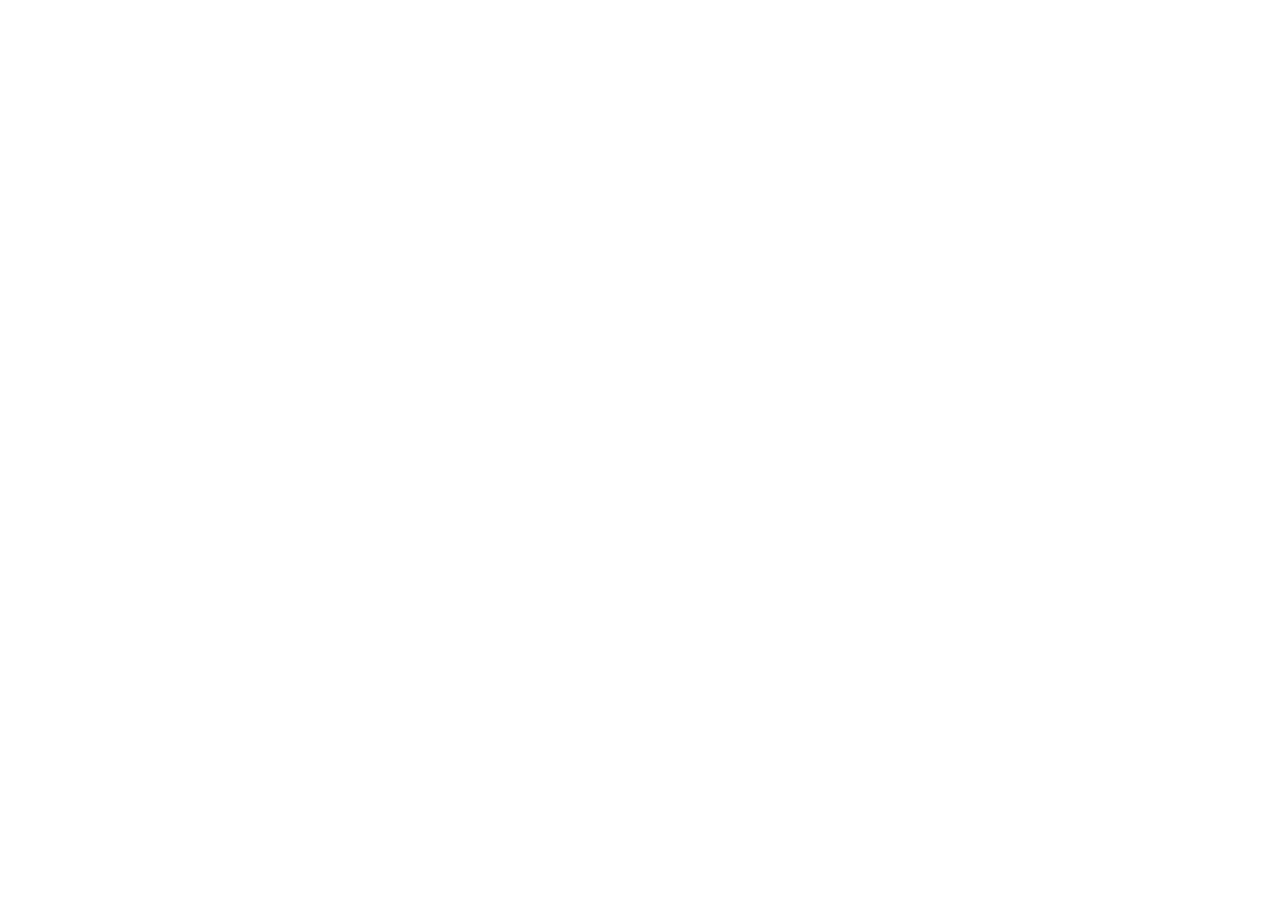
==== frontend/index.html @ 0be55935 "init: project structure with api, frontend, db, docker-compose" ====
<!DOCTYPE html>
<html lang="ru">
<head>
  <meta charset="UTF-8" />
  <meta name="viewport" content="width=device-width, initial-scale=1.0" />
  <title>RotCom</title>
  <link rel="stylesheet" href="style.css" />
</head>
<body>
  
  <script src="script.js"></script>
</body>
</html>
---- frontend/style.css ----
* {
  margin: 0;
  padding: 0;
  box-sizing: border-box;
}

.auth-wrap {
  height: 100vh;
  display: flex;
  align-items: center;
  justify-content: center;
  background: #0f1117;
}

.auth-card {
  background: #1a1d27;
  border: 3px solid #2e3248;
  border-radius: 12px;
  padding: 40px 36px;
  width: 380px;
}

.tabs {
  display: flex;
  border-bottom: 1px solid #2e3248;
  margin-top: 24px;
}


.tab {
  flex: 1;
  padding: 10px;
  background: none;
  border: none;
  color: #7b809a;
  cursor: pointer;
  font-size: 14px;
  border-bottom: 2px solid transparent;
  margin-bottom: -1px;
  transition: border-bottom-color 0.2s;
}

.tab.active {
  color: #e2e4f0;
  border-bottom-color: #6c63ff;
}

.tab:hover {
  color: #e2e4f0;
}

.form {
  display: none;
  margin-top: 20px;
}

.form.active {
  display: flex;
  flex-direction: column;
  gap: 12px;
}

.input {
  width: 100%;
  padding: 10px 14px;
  background: #222536;
  border: 1px solid #2e3248;
  border-radius: 8px;
  color: #e2e4f0;
  font-size: 14px;
  outline: none;
}

.input:focus {
  border-color: #6c63ff;
}

.btn-primary {
  padding: 10px;
  background: #6c63ff;
  color: #fff;
  border: none;
  border-radius: 8px;
  cursor: pointer;
  font-size: 14px;
  font-weight: 600;
}

.btn-primary:hover {
  background: #5a52e0;
}

h1 {
  color: #6c63ff;
}

.layout {
  display: flex;
  height: 100vh;
  background: #0f1117;
}

.sidebar {
  width: 300px;
  background: #1a1d27;
  border-right: 1px solid #2e3248;
  flex-shrink: 0;
}

.sidebar-header {
  padding: 20px;
  border-bottom: 1px solid #2e3248;
}

.chat-list {
  padding: 10px;
}

.logo {
  font-size: 22px;
  font-weight: 700;
  color: #6c63ff;
  letter-spacing: -0.5px;
}

.main {
  flex: 1;
  display: flex;
  flex-direction: column;
}

.main-header {
  padding: 20px;
  border-bottom: 1px solid #2e3248;
  background: #1a1d27;
}

.no-chat {
  color: #7b809a;
}

.messages {
  flex: 1;
  padding: 20px;
  overflow-y: auto;
}

.message-input {
  display: flex;
  align-items: center;
  gap: 10px;
  padding: 16px 20px;
  border-top: 1px solid #2e3248;
  background: #1a1d27;
}

.search-wrap {
  padding: 12px;
  display: flex;
  flex-direction: column;
  gap: 8px;
  border-bottom: 1px solid #2e3248;
}

.chat-item {
  display: flex;
  flex-direction: column;
  gap: 4px;
  border-radius: 10px;
  user-select: none;
  cursor: pointer;
  padding: 14px;
}

.chat-item:hover {
  background: #222536;
}

.chat-item-name {
  font-size: 15px;
  color: #e2e4f0;
  font-weight: 600;
}

.chat-item-last {
  font-size: 13px;
  color: #7b809a;
}

.messages {
  display: flex;
  flex-direction: column;
  gap: 8px;
}

.message {
  display: flex;
}

.message.me {
  justify-content: flex-end;
}

.message.them {
  justify-content: flex-start;
}

.bubble {
  max-width: 65%;
  padding: 10px 14px;
  border-radius: 16px;
  font-size: 14px;
  word-break: break-word;
}

.message.me .bubble {
  background: #6c63ff;
  color: #fff;
  border-bottom-right-radius: 4px;
}

.message.them .bubble {
  background: #222536;
  color: #e2e4f0;
  border-bottom-left-radius: 4px;
}

.btn-send {
  width: 40px;
  height: 40px;
  background: #6c63ff;
  border: none;
  border-radius: 10px;
  cursor: pointer;
  flex-shrink: 0;
  font-size: 18px;
}

.btn-send:hover {
  background: #5a52e0;
}

.message-input .input {
  flex: 1;
  width: auto;
}

.message-input {
  display: none;
}

.message-input.visible {
  display: flex;
}
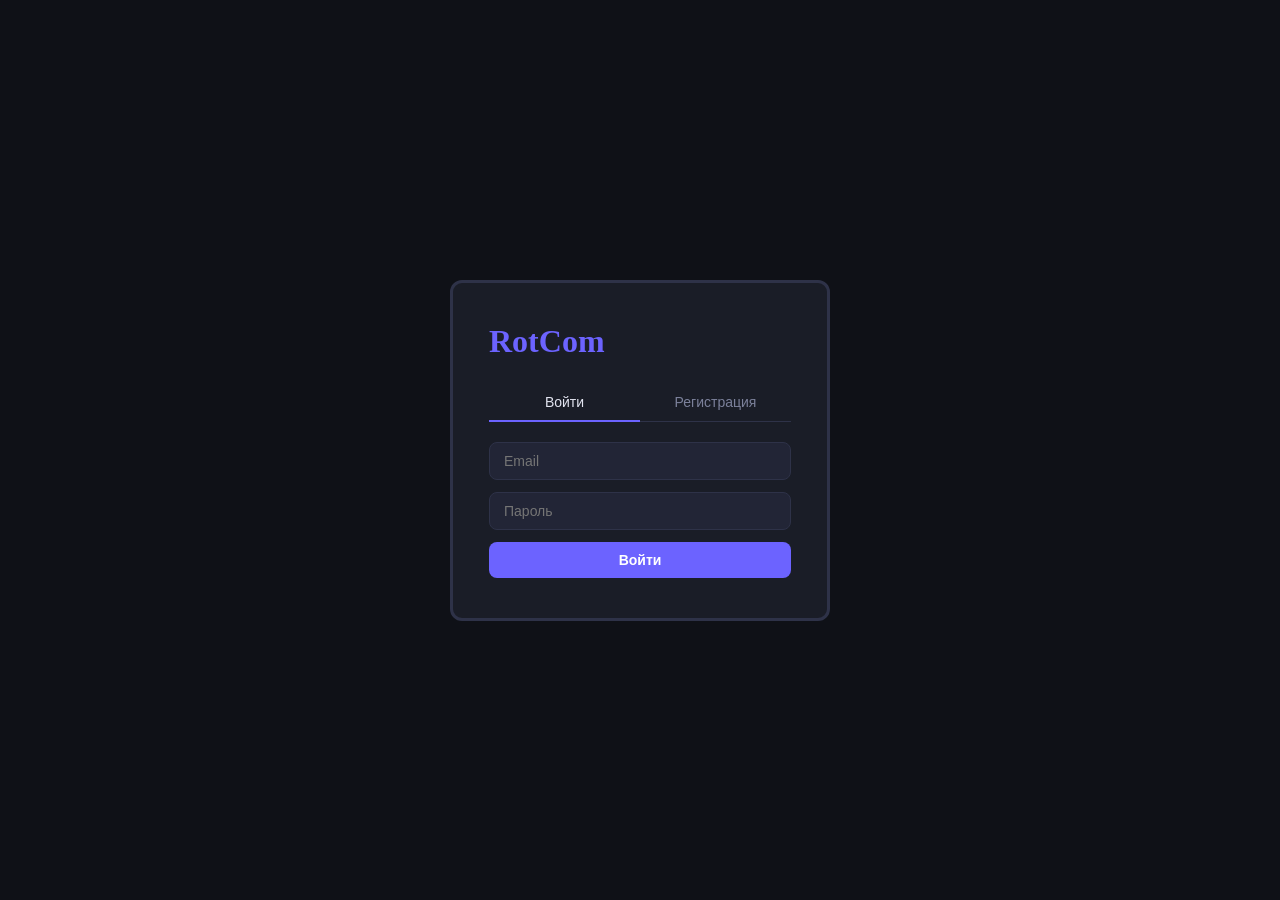
==== commit 31f0f83e: "add user search, empty chat, fix ws url and auth redirect" ====
--- a/frontend/index.html
+++ b/frontend/index.html
@@ -4,10 +4,9 @@
   <meta charset="UTF-8" />
   <meta name="viewport" content="width=device-width, initial-scale=1.0" />
   <title>RotCom</title>
+  <script src="auth-guard.js"></script>
   <link rel="stylesheet" href="style.css" />
 </head>
 <body>
-  
-  <script src="script.js"></script>
 </body>
 </html>
--- a/frontend/style.css
+++ b/frontend/style.css
@@ -251,4 +251,13 @@
 
 .message-input.visible {
   display: flex;
+}
+
+.empty-chat-hint {
+  margin: auto;
+  padding: 8px 16px;
+  background: rgba(255,255,255,0.07);
+  border-radius: 20px;
+  color: #7b809a;
+  font-size: 13px;
 }
